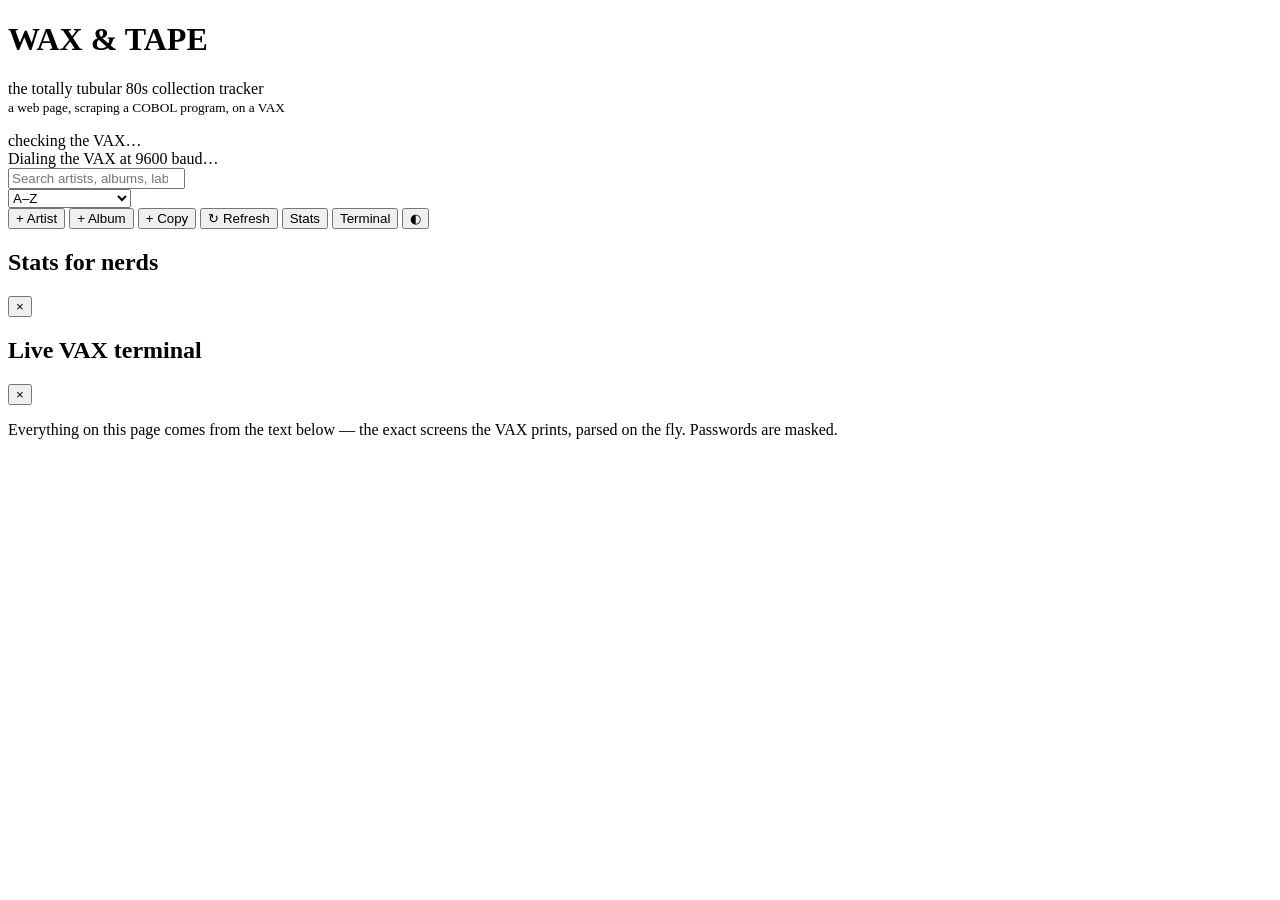
==== waxweb/static/index.html @ da5f0013 "waxweb: web front end that screen-scrapes WAXR over telnet Stdlib-only Python server (telnet termina" ====
<!doctype html>
<html lang="en">
<head>
<meta charset="utf-8">
<meta name="viewport" content="width=device-width, initial-scale=1">
<title>WAX &amp; TAPE</title>
<meta name="description" content="A web front end that screen-scrapes an OpenVMS VAX running a COBOL + Rdb record collection tracker.">
<link rel="icon" href="data:image/svg+xml,%3Csvg xmlns='http://www.w3.org/2000/svg' viewBox='0 0 64 64'%3E%3Ccircle cx='32' cy='32' r='30' fill='%23140a2e'/%3E%3Ccircle cx='32' cy='32' r='22' fill='none' stroke='%23ff3fa4' stroke-width='3'/%3E%3Ccircle cx='32' cy='32' r='8' fill='%2300e5ff'/%3E%3C/svg%3E">
<link rel="stylesheet" href="/style.css">
</head>
<body>
<header class="top">
  <div class="brand">
    <div class="disc" aria-hidden="true"></div>
    <div>
      <h1>WAX <span>&amp;</span> TAPE</h1>
      <p class="tag">the totally tubular 80s collection tracker<br><small>a web page, scraping a COBOL program, on a VAX</small></p>
    </div>
  </div>
  <div class="status" id="status" title="Connection to the VAX">
    <span class="dot"></span><span id="statusText">checking the VAX&hellip;</span>
  </div>
</header>

<section class="quip" aria-live="polite"><span id="quip">Dialing the VAX at 9600 baud&hellip;</span></section>

<section class="chips" id="counts" aria-label="Collection totals"></section>

<section class="controls">
  <input id="q" type="search" placeholder="Search artists, albums, labels, genres, notes&hellip;" aria-label="Search the collection" autocomplete="off">
  <div class="filters" id="filters" role="group" aria-label="Filters"></div>
  <select id="sort" aria-label="Sort order">
    <option value="name">A&ndash;Z</option>
    <option value="hair">Hair (high to low)</option>
    <option value="year">Newest album</option>
    <option value="copies">Most copies</option>
  </select>
  <div class="actions">
    <button class="btn" id="addArtist">+ Artist</button>
    <button class="btn" id="addAlbum">+ Album</button>
    <button class="btn" id="addCopy">+ Copy</button>
    <button class="btn ghost" id="refresh" title="Re-run the roll call on the VAX">&#8635; Refresh</button>
    <button class="btn ghost" id="showStats">Stats</button>
    <button class="btn ghost" id="showTerm">Terminal</button>
    <button class="btn ghost" id="theme" title="Toggle light / dark" aria-label="Toggle light or dark">&#9680;</button>
  </div>
</section>

<main id="grid" class="grid" aria-live="polite"></main>
<p class="empty" id="empty" hidden>Nothing matches. Even the B-sides are shy.</p>

<aside class="drawer" id="statsDrawer" aria-hidden="true">
  <div class="drawer-head"><h2>Stats for nerds</h2><button class="x" data-close aria-label="Close">&times;</button></div>
  <div id="statsBody" class="drawer-body"></div>
</aside>

<aside class="drawer term" id="termDrawer" aria-hidden="true">
  <div class="drawer-head"><h2>Live VAX terminal</h2><button class="x" data-close aria-label="Close">&times;</button></div>
  <p class="hint">Everything on this page comes from the text below &mdash; the exact screens the VAX prints, parsed on the fly. Passwords are masked.</p>
  <pre id="termBody" class="drawer-body crt" tabindex="0"></pre>
</aside>

<div class="busy" id="busy" hidden><div class="spin"></div><p id="busyText">Talking to the VAX&hellip;</p></div>
<div class="toast" id="toast" role="status" aria-live="polite" hidden></div>

<dialog id="dlgArtist">
  <form method="dialog" data-kind="artist">
    <h3>New band</h3>
    <label>Name <input name="name" required maxlength="32" autocomplete="off"></label>
    <label>Where from? <input name="origin" maxlength="16" value="USA" list="origins" autocomplete="off"></label>
    <label>Hair score: <output id="hairOut">5</output>/10 <input name="hair" type="range" min="0" max="10" value="5"></label>
    <div class="row"><button class="btn" value="ok">Add to the shelf</button><button class="btn ghost" value="cancel" formnovalidate>Cancel</button></div>
  </form>
</dialog>

<dialog id="dlgAlbum">
  <form method="dialog" data-kind="album">
    <h3>New record</h3>
    <label>Artist <select name="artist" required></select></label>
    <label>Title <input name="title" required maxlength="40" autocomplete="off"></label>
    <div class="two">
      <label>Year <input name="year" type="number" min="1900" max="2099" placeholder="1984"></label>
      <label>Label <input name="label" maxlength="20" autocomplete="off"></label>
    </div>
    <label>Genre <input name="genre" maxlength="16" list="genres" autocomplete="off"></label>
    <div class="row"><button class="btn" value="ok">File it under cool</button><button class="btn ghost" value="cancel" formnovalidate>Cancel</button></div>
  </form>
</dialog>

<dialog id="dlgCopy">
  <form method="dialog" data-kind="copy">
    <h3>Fresh wax</h3>
    <label>Artist <select name="artist" required></select></label>
    <label>Album <select name="album" required></select></label>
    <fieldset><legend>Format</legend>
      <label class="radio"><input type="radio" name="media" value="L" checked> 12&Prime; LP</label>
      <label class="radio"><input type="radio" name="media" value="C"> Cassette</label>
      <label class="radio"><input type="radio" name="media" value="S"> 12&Prime; single</label>
      <label class="radio"><input type="radio" name="media" value="7"> 7&Prime; single</label>
    </fieldset>
    <div class="two">
      <label>Condition <select name="grade"><option>M</option><option>NM</option><option selected>VG+</option><option>VG</option><option>G</option><option>F</option><option>P</option></select></label>
      <label>Price paid ($) <input name="price" inputmode="decimal" placeholder="8.99"></label>
    </div>
    <div class="two">
      <label>Year bought <input name="year" type="number" min="1950" max="2099" placeholder="1985"></label>
      <label>Notes <input name="notes" maxlength="40" placeholder="where? who? why?" autocomplete="off"></label>
    </div>
    <div class="row"><button class="btn" value="ok">Add to the pile</button><button class="btn ghost" value="cancel" formnovalidate>Cancel</button></div>
  </form>
</dialog>

<dialog id="dlgSell">
  <form method="dialog" data-kind="sell">
    <h3>Sell out?</h3>
    <p id="sellText"></p>
    <div class="row"><button class="btn danger" value="ok">Off to the record fair</button><button class="btn ghost" value="cancel">Keep it</button></div>
  </form>
</dialog>

<datalist id="origins"><option>Canada</option><option>USA</option><option>UK</option><option>Ireland</option><option>Australia</option><option>Sweden</option></datalist>
<datalist id="genres"><option>Rock</option><option>New Wave</option><option>Synthpop</option><option>CCM</option><option>Pop</option><option>Hard Rock</option><option>Worship</option><option>Soundtrack</option></datalist>

<script src="/app.js"></script>
</body>
</html>
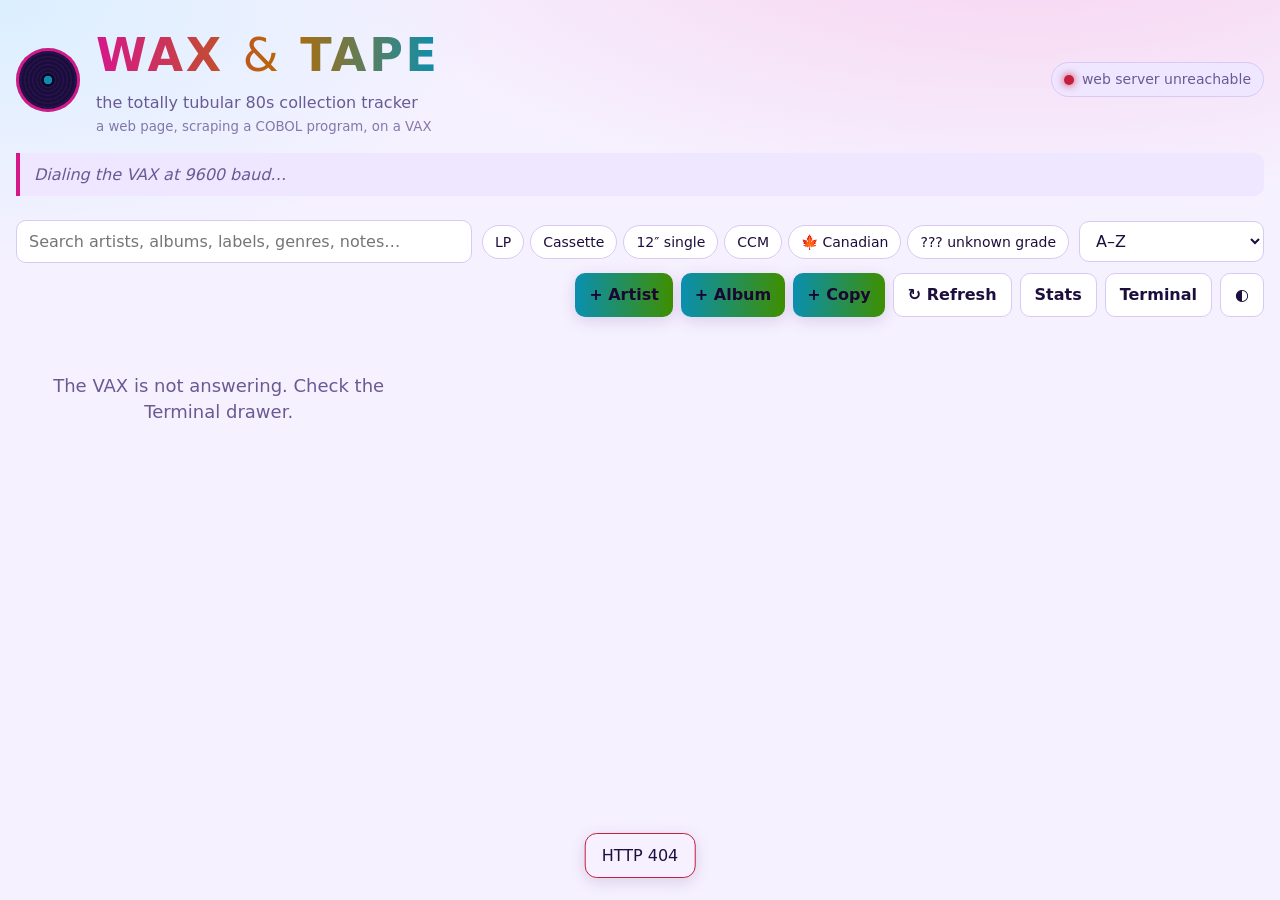
==== commit 08f44ca9: "waxweb: ready to run on cpbee behind nginx at /waxweb/ - the UI uses relative URLs (api/..., app.js," ====
--- a/waxweb/static/index.html
+++ b/waxweb/static/index.html
@@ -6,7 +6,7 @@
 <title>WAX &amp; TAPE</title>
 <meta name="description" content="A web front end that screen-scrapes an OpenVMS VAX running a COBOL + Rdb record collection tracker.">
 <link rel="icon" href="data:image/svg+xml,%3Csvg xmlns='http://www.w3.org/2000/svg' viewBox='0 0 64 64'%3E%3Ccircle cx='32' cy='32' r='30' fill='%23140a2e'/%3E%3Ccircle cx='32' cy='32' r='22' fill='none' stroke='%23ff3fa4' stroke-width='3'/%3E%3Ccircle cx='32' cy='32' r='8' fill='%2300e5ff'/%3E%3C/svg%3E">
-<link rel="stylesheet" href="/style.css">
+<link rel="stylesheet" href="style.css">
 </head>
 <body>
 <header class="top">
@@ -23,6 +23,10 @@
 </header>
 
 <section class="quip" aria-live="polite"><span id="quip">Dialing the VAX at 9600 baud&hellip;</span></section>
+
+<section class="vaxbanner" id="vaxBanner" role="status" aria-live="polite" hidden>
+  <span id="vaxMsg"></span><button class="btn" id="vaxPower" hidden>Power on the VAX</button>
+</section>
 
 <section class="chips" id="counts" aria-label="Collection totals"></section>
 
@@ -121,6 +125,6 @@
 <datalist id="origins"><option>Canada</option><option>USA</option><option>UK</option><option>Ireland</option><option>Australia</option><option>Sweden</option></datalist>
 <datalist id="genres"><option>Rock</option><option>New Wave</option><option>Synthpop</option><option>CCM</option><option>Pop</option><option>Hard Rock</option><option>Worship</option><option>Soundtrack</option></datalist>
 
-<script src="/app.js"></script>
+<script src="app.js"></script>
 </body>
 </html>
--- a/waxweb/static/style.css
+++ b/waxweb/static/style.css
@@ -0,0 +1,111 @@
+:root {
+  --bg: #0d0620; --bg2: #160a30; --card: #1b0f3b; --card2: #231250; --ink: #f2e9ff; --dim: #a898d0;
+  --pink: #ff3fa4; --cyan: #19e3ff; --lime: #b6ff3b; --amber: #ffb53b; --red: #ff5470; --line: #3a2470;
+  --shadow: 0 6px 24px rgba(0,0,0,.45); --glow: 0 0 18px rgba(255,63,164,.35);
+  --mono: ui-monospace, "SF Mono", Menlo, Consolas, "Liberation Mono", monospace;
+}
+:root[data-theme="light"] {
+  --bg: #f6f1ff; --bg2: #efe6ff; --card: #ffffff; --card2: #f7f0ff; --ink: #1d0f3d; --dim: #6a5a94;
+  --pink: #d6178a; --cyan: #0a8fb0; --lime: #3f8f00; --amber: #b86a00; --red: #c4203c; --line: #d8c9f5;
+  --shadow: 0 4px 16px rgba(60,20,120,.15); --glow: 0 0 0 rgba(0,0,0,0);
+}
+@media (prefers-color-scheme: light) {
+  :root:not([data-theme="dark"]) {
+    --bg: #f6f1ff; --bg2: #efe6ff; --card: #ffffff; --card2: #f7f0ff; --ink: #1d0f3d; --dim: #6a5a94;
+    --pink: #d6178a; --cyan: #0a8fb0; --lime: #3f8f00; --amber: #b86a00; --red: #c4203c; --line: #d8c9f5;
+    --shadow: 0 4px 16px rgba(60,20,120,.15); --glow: 0 0 0 rgba(0,0,0,0);
+  }
+}
+* { box-sizing: border-box; }
+html { color-scheme: dark light; }
+body {
+  margin: 0; color: var(--ink); font: 16px/1.45 system-ui, -apple-system, "Segoe UI", Roboto, sans-serif;
+  background: radial-gradient(1200px 500px at 80% -10%, rgba(255,63,164,.18), transparent 60%),
+              radial-gradient(900px 500px at 0% 0%, rgba(25,227,255,.12), transparent 55%), var(--bg);
+  min-height: 100vh; padding: 0 16px 56px;
+}
+body > * { max-width: 1280px; margin-left: auto; margin-right: auto; }
+.top { display: flex; align-items: center; justify-content: space-between; gap: 16px; padding: 22px 0 6px; flex-wrap: wrap; }
+.brand { display: flex; align-items: center; gap: 16px; }
+.disc { width: 64px; height: 64px; border-radius: 50%; flex: none;
+  background: radial-gradient(circle, var(--cyan) 0 9%, #0d0620 10% 14%, transparent 15%),
+              repeating-radial-gradient(circle, #1a0d38 0 2px, #251250 3px 4px);
+  box-shadow: var(--glow), inset 0 0 0 3px var(--pink); animation: spin 6s linear infinite; }
+@keyframes spin { to { transform: rotate(360deg); } }
+h1 { margin: 0; font-size: clamp(30px, 6vw, 46px); letter-spacing: .06em; font-weight: 900;
+  background: linear-gradient(90deg, var(--pink), var(--amber) 55%, var(--cyan)); -webkit-background-clip: text; background-clip: text; color: transparent; }
+h1 span { font-weight: 400; }
+.tag { margin: 2px 0 0; color: var(--dim); } .tag small { opacity: .8; }
+.status { display: flex; align-items: center; gap: 8px; padding: 6px 12px; border: 1px solid var(--line); border-radius: 999px; background: var(--bg2); font-size: 14px; color: var(--dim); }
+.dot { width: 10px; height: 10px; border-radius: 50%; background: var(--amber); }
+.status.ok .dot { background: var(--lime); box-shadow: 0 0 8px var(--lime); } .status.bad .dot { background: var(--red); box-shadow: 0 0 8px var(--red); }
+.quip { margin: 10px auto 4px; padding: 10px 14px; border-left: 4px solid var(--pink); background: var(--bg2); border-radius: 0 10px 10px 0; color: var(--dim); font-style: italic; }
+.vaxbanner { display: flex; flex-wrap: wrap; align-items: center; gap: 12px; margin: 10px auto 4px; padding: 10px 14px; border-left: 4px solid var(--amber); background: var(--bg2); border-radius: 0 10px 10px 0; }
+.vaxbanner[hidden] { display: none; }
+.vaxbanner .btn { margin-left: auto; }
+.chips { display: flex; flex-wrap: wrap; gap: 10px; margin: 12px auto; }
+.chip { background: var(--card); border: 1px solid var(--line); border-radius: 14px; padding: 8px 14px; box-shadow: var(--shadow); min-width: 110px; }
+.chip b { display: block; font-size: 24px; line-height: 1.1; color: var(--cyan); } .chip span { font-size: 12px; text-transform: uppercase; letter-spacing: .08em; color: var(--dim); }
+.chip.can b { color: var(--pink); }
+.controls { display: flex; flex-wrap: wrap; gap: 10px; align-items: center; margin: 8px auto 16px; }
+#q { flex: 1 1 280px; min-width: 200px; }
+input, select, textarea { font: inherit; color: var(--ink); background: var(--card); border: 1px solid var(--line); border-radius: 10px; padding: 9px 12px; width: 100%; }
+.controls input, .controls select { width: auto; }
+input:focus-visible, select:focus-visible, button:focus-visible, .pill:focus-visible { outline: 2px solid var(--cyan); outline-offset: 2px; }
+.filters { display: flex; flex-wrap: wrap; gap: 6px; }
+.pill { border: 1px solid var(--line); background: var(--card); color: var(--ink); border-radius: 999px; padding: 6px 12px; cursor: pointer; font: inherit; font-size: 14px; }
+.pill[aria-pressed="true"] { background: linear-gradient(90deg, var(--pink), var(--amber)); color: #1a0830; border-color: transparent; font-weight: 700; }
+.actions { display: flex; flex-wrap: wrap; gap: 8px; margin-left: auto; }
+.btn { border: 0; border-radius: 10px; padding: 9px 14px; font: inherit; font-weight: 700; cursor: pointer; color: #1a0830;
+  background: linear-gradient(90deg, var(--cyan), var(--lime)); box-shadow: var(--shadow); }
+.btn:hover { filter: brightness(1.1); } .btn:active { transform: translateY(1px); }
+.btn.ghost { background: var(--card); color: var(--ink); border: 1px solid var(--line); box-shadow: none; }
+.btn.danger { background: linear-gradient(90deg, var(--red), var(--amber)); }
+.grid { display: grid; grid-template-columns: repeat(auto-fill, minmax(340px, 1fr)); gap: 16px; align-items: start; }
+.card { background: linear-gradient(180deg, var(--card2), var(--card)); border: 1px solid var(--line); border-radius: 16px; padding: 14px 16px; box-shadow: var(--shadow); }
+.card h2 { margin: 0; font-size: 20px; display: flex; gap: 8px; align-items: baseline; justify-content: space-between; }
+.card h2 .name { overflow-wrap: anywhere; }
+.origin { font-size: 12px; font-weight: 600; color: var(--dim); white-space: nowrap; border: 1px solid var(--line); border-radius: 999px; padding: 2px 8px; }
+.hair { display: flex; align-items: center; gap: 6px; margin: 6px 0 10px; font-size: 12px; color: var(--dim); }
+.hair i { display: inline-block; width: 10px; height: 14px; border-radius: 3px; background: var(--line); }
+.hair i.on { background: linear-gradient(180deg, var(--pink), var(--amber)); box-shadow: 0 0 6px rgba(255,63,164,.5); }
+.album { border-top: 1px dashed var(--line); padding: 8px 0; }
+.album .t { display: flex; gap: 8px; align-items: baseline; flex-wrap: wrap; }
+.album .yr { font: 700 13px var(--mono); color: var(--cyan); min-width: 2.8em; }
+.album .ti { font-weight: 700; overflow-wrap: anywhere; } .album .meta { color: var(--dim); font-size: 13px; }
+.copy { display: flex; flex-wrap: wrap; align-items: center; gap: 6px; margin: 6px 0 0 2.8em; font-size: 13px; }
+.badge { font: 700 11px var(--mono); border-radius: 6px; padding: 2px 7px; color: #1a0830; }
+.m-L { background: var(--cyan); } .m-C { background: var(--amber); } .m-S { background: var(--lime); } .m-7 { background: var(--pink); } .m-q { background: #999; }
+.g { font: 700 11px var(--mono); border-radius: 6px; padding: 2px 6px; border: 1px solid currentColor; }
+.g-M, .g-NM { color: var(--lime); } .g-VG\+, .g-VG { color: var(--cyan); } .g-G { color: var(--amber); } .g-F, .g-P { color: var(--red); } .g-q { color: var(--dim); }
+.price { color: var(--ink); } .price.free { color: var(--dim); font-style: italic; }
+.note { color: var(--dim); font-style: italic; flex-basis: 100%; margin-left: 0; }
+.sell { margin-left: auto; border: 1px solid var(--line); background: transparent; color: var(--dim); border-radius: 6px; cursor: pointer; font-size: 12px; padding: 1px 7px; }
+.sell:hover { color: var(--red); border-color: var(--red); }
+.empty { text-align: center; color: var(--dim); font-size: 18px; margin-top: 40px; }
+.drawer { position: fixed; top: 0; right: 0; height: 100%; width: min(560px, 100%); max-width: none; margin: 0; background: var(--bg2); border-left: 1px solid var(--line);
+  box-shadow: var(--shadow); transform: translateX(105%); transition: transform .25s ease; z-index: 20; display: flex; flex-direction: column; padding: 14px 16px; }
+.drawer.open { transform: none; }
+.drawer-head { display: flex; justify-content: space-between; align-items: center; } .drawer h2 { margin: 0; }
+.x { background: none; border: 0; color: var(--ink); font-size: 30px; cursor: pointer; line-height: 1; }
+.drawer-body { overflow: auto; flex: 1; margin-top: 10px; }
+.hint { color: var(--dim); font-size: 13px; margin: 6px 0 0; }
+.crt { background: #02140a; color: #58ff9b; border: 1px solid #0b5a2b; border-radius: 10px; padding: 10px; font: 12.5px/1.3 var(--mono); white-space: pre-wrap; word-break: break-word; text-shadow: 0 0 5px rgba(88,255,155,.55); }
+.crt .out { color: #ffd166; text-shadow: 0 0 5px rgba(255,209,102,.5); }
+table.stats { width: 100%; border-collapse: collapse; } .stats td { padding: 6px 4px; border-bottom: 1px dashed var(--line); } .stats td:last-child { text-align: right; font: 700 15px var(--mono); color: var(--cyan); }
+.stats .sub td:first-child { padding-left: 22px; color: var(--dim); }
+.verdict { margin: 10px 0; padding: 10px 12px; background: var(--card); border-left: 4px solid var(--amber); border-radius: 0 10px 10px 0; }
+.busy { position: fixed; inset: 0; background: rgba(8,3,20,.72); display: flex; flex-direction: column; align-items: center; justify-content: center; z-index: 50; color: #fff; }
+.busy[hidden], .toast[hidden], .empty[hidden] { display: none; }
+.spin { width: 56px; height: 56px; border-radius: 50%; border: 6px solid rgba(255,255,255,.2); border-top-color: var(--pink); border-right-color: var(--cyan); animation: spin 1s linear infinite; }
+.toast { position: fixed; left: 50%; bottom: 22px; transform: translateX(-50%); background: var(--card2); border: 1px solid var(--cyan); color: var(--ink); padding: 10px 16px; border-radius: 12px; box-shadow: var(--shadow); z-index: 60; max-width: 90vw; }
+.toast.err { border-color: var(--red); }
+dialog { background: var(--card); color: var(--ink); border: 1px solid var(--line); border-radius: 16px; padding: 18px 20px; width: min(460px, 94vw); box-shadow: var(--shadow); }
+dialog::backdrop { background: rgba(8,3,20,.7); }
+dialog h3 { margin: 0 0 10px; font-size: 22px; } dialog label { display: block; margin: 10px 0; font-size: 14px; color: var(--dim); }
+dialog label input, dialog label select { margin-top: 4px; color: var(--ink); } .two { display: grid; grid-template-columns: 1fr 1fr; gap: 10px; }
+fieldset { border: 1px solid var(--line); border-radius: 10px; margin: 10px 0; } legend { color: var(--dim); font-size: 13px; padding: 0 6px; }
+label.radio { display: inline-flex; gap: 6px; align-items: center; margin: 4px 10px 4px 0; color: var(--ink); } label.radio input { width: auto; margin: 0; }
+.row { display: flex; gap: 8px; justify-content: flex-end; margin-top: 14px; }
+@media (max-width: 560px) { .grid { grid-template-columns: 1fr; } .actions { margin-left: 0; } .two { grid-template-columns: 1fr; } .copy { margin-left: 0; } }
+@media (prefers-reduced-motion: reduce) { .disc, .spin { animation: none; } .drawer { transition: none; } }
